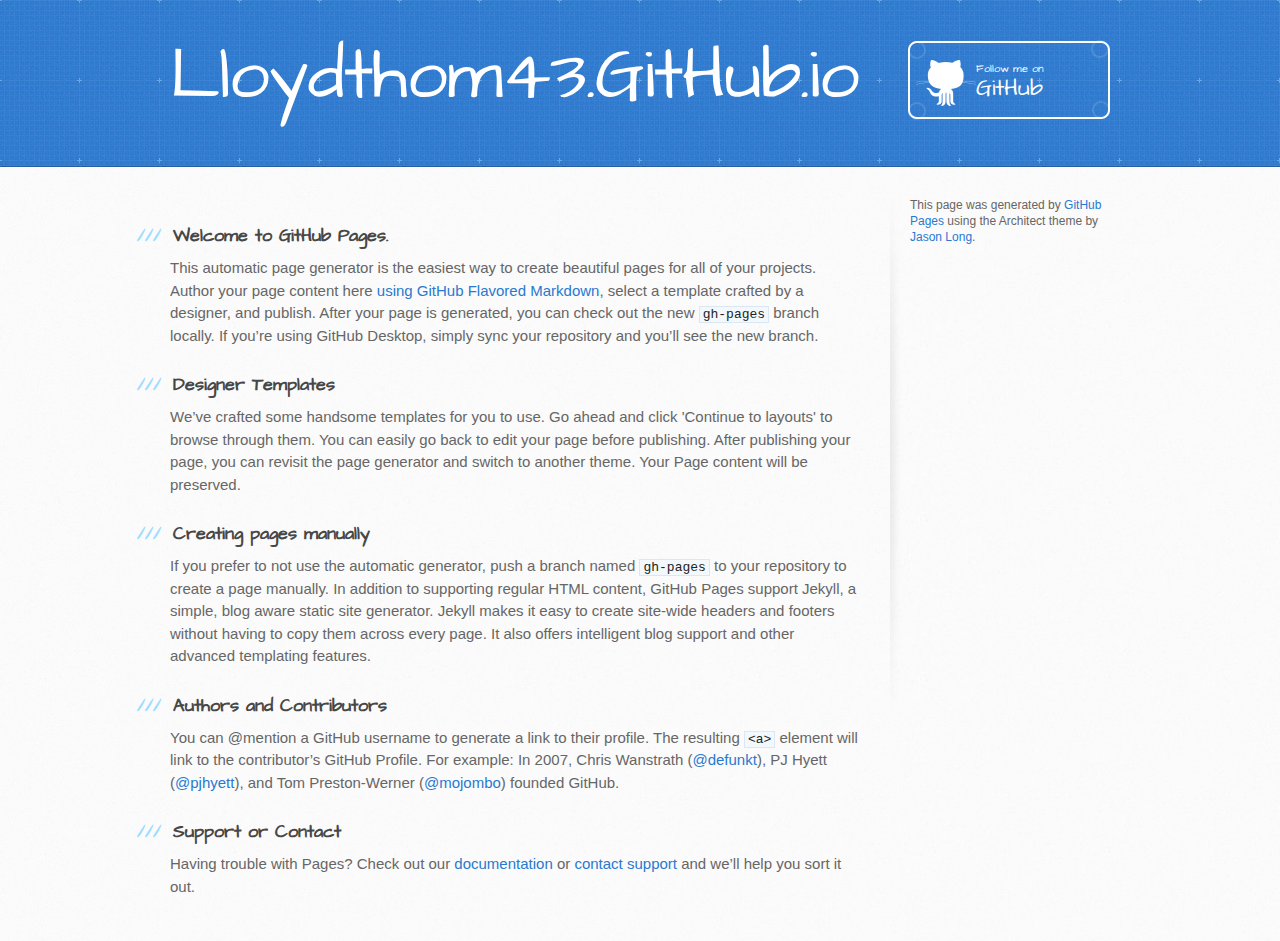
==== index.html @ 2e0f8d32 "Replace master branch with page content via GitHub" ====
<!DOCTYPE html>
<html>
  <head>
    <meta charset='utf-8'>
    <meta http-equiv="X-UA-Compatible" content="chrome=1">
    <meta name="viewport" content="width=device-width, initial-scale=1, maximum-scale=1">
    <link href='https://fonts.googleapis.com/css?family=Architects+Daughter' rel='stylesheet' type='text/css'>
    <link rel="stylesheet" type="text/css" href="stylesheets/stylesheet.css" media="screen">
    <link rel="stylesheet" type="text/css" href="stylesheets/github-light.css" media="screen">
    <link rel="stylesheet" type="text/css" href="stylesheets/print.css" media="print">

    <!--[if lt IE 9]>
    <script src="//html5shiv.googlecode.com/svn/trunk/html5.js"></script>
    <![endif]-->

    <title>Lloydthom43.GitHub.io by LloydThom43</title>
  </head>

  <body>
    <header>
      <div class="inner">
        <h1>Lloydthom43.GitHub.io</h1>
        <h2></h2>
        <a href="https://github.com/LloydThom43" class="button"><small>Follow me on</small> GitHub</a>
      </div>
    </header>

    <div id="content-wrapper">
      <div class="inner clearfix">
        <section id="main-content">
          <h3>
<a id="welcome-to-github-pages" class="anchor" href="#welcome-to-github-pages" aria-hidden="true"><span aria-hidden="true" class="octicon octicon-link"></span></a>Welcome to GitHub Pages.</h3>

<p>This automatic page generator is the easiest way to create beautiful pages for all of your projects. Author your page content here <a href="https://guides.github.com/features/mastering-markdown/">using GitHub Flavored Markdown</a>, select a template crafted by a designer, and publish. After your page is generated, you can check out the new <code>gh-pages</code> branch locally. If you’re using GitHub Desktop, simply sync your repository and you’ll see the new branch.</p>

<h3>
<a id="designer-templates" class="anchor" href="#designer-templates" aria-hidden="true"><span aria-hidden="true" class="octicon octicon-link"></span></a>Designer Templates</h3>

<p>We’ve crafted some handsome templates for you to use. Go ahead and click 'Continue to layouts' to browse through them. You can easily go back to edit your page before publishing. After publishing your page, you can revisit the page generator and switch to another theme. Your Page content will be preserved.</p>

<h3>
<a id="creating-pages-manually" class="anchor" href="#creating-pages-manually" aria-hidden="true"><span aria-hidden="true" class="octicon octicon-link"></span></a>Creating pages manually</h3>

<p>If you prefer to not use the automatic generator, push a branch named <code>gh-pages</code> to your repository to create a page manually. In addition to supporting regular HTML content, GitHub Pages support Jekyll, a simple, blog aware static site generator. Jekyll makes it easy to create site-wide headers and footers without having to copy them across every page. It also offers intelligent blog support and other advanced templating features.</p>

<h3>
<a id="authors-and-contributors" class="anchor" href="#authors-and-contributors" aria-hidden="true"><span aria-hidden="true" class="octicon octicon-link"></span></a>Authors and Contributors</h3>

<p>You can @mention a GitHub username to generate a link to their profile. The resulting <code>&lt;a&gt;</code> element will link to the contributor’s GitHub Profile. For example: In 2007, Chris Wanstrath (<a href="https://github.com/defunkt" class="user-mention">@defunkt</a>), PJ Hyett (<a href="https://github.com/pjhyett" class="user-mention">@pjhyett</a>), and Tom Preston-Werner (<a href="https://github.com/mojombo" class="user-mention">@mojombo</a>) founded GitHub.</p>

<h3>
<a id="support-or-contact" class="anchor" href="#support-or-contact" aria-hidden="true"><span aria-hidden="true" class="octicon octicon-link"></span></a>Support or Contact</h3>

<p>Having trouble with Pages? Check out our <a href="https://help.github.com/pages">documentation</a> or <a href="https://github.com/contact">contact support</a> and we’ll help you sort it out.</p>
        </section>

        <aside id="sidebar">


          <p>This page was generated by <a href="https://pages.github.com">GitHub Pages</a> using the Architect theme by <a href="https://twitter.com/jasonlong">Jason Long</a>.</p>
        </aside>
      </div>
    </div>

  
  </body>
</html>
---- stylesheets/stylesheet.css ----
/*! normalize.css v3.0.2 | MIT License | git.io/normalize */

/**
 * 1. Set default font family to sans-serif.
 * 2. Prevent iOS text size adjust after orientation change, without disabling
 *    user zoom.
 */

html {
  font-family: sans-serif; /* 1 */
  -webkit-text-size-adjust: 100%; /* 2 */
  -ms-text-size-adjust: 100%; /* 2 */
}

/**
 * Remove default margin.
 */

body {
  margin: 0;
}

/* HTML5 display definitions
   ========================================================================== */

/**
 * Correct `block` display not defined for any HTML5 element in IE 8/9.
 * Correct `block` display not defined for `details` or `summary` in IE 10/11
 * and Firefox.
 * Correct `block` display not defined for `main` in IE 11.
 */

article,
aside,
details,
figcaption,
figure,
footer,
header,
hgroup,
main,
menu,
nav,
section,
summary {
  display: block;
}

/**
 * 1. Correct `inline-block` display not defined in IE 8/9.
 * 2. Normalize vertical alignment of `progress` in Chrome, Firefox, and Opera.
 */

audio,
canvas,
progress,
video {
  display: inline-block; /* 1 */
  vertical-align: baseline; /* 2 */
}

/**
 * Prevent modern browsers from displaying `audio` without controls.
 * Remove excess height in iOS 5 devices.
 */

audio:not([controls]) {
  display: none;
  height: 0;
}

/**
 * Address `[hidden]` styling not present in IE 8/9/10.
 * Hide the `template` element in IE 8/9/11, Safari, and Firefox < 22.
 */

[hidden],
template {
  display: none;
}

/* Links
   ========================================================================== */

/**
 * Remove the gray background color from active links in IE 10.
 */

a {
  background-color: transparent;
}

/**
 * Improve readability when focused and also mouse hovered in all browsers.
 */

a:active,
a:hover {
  outline: 0;
}

/* Text-level semantics
   ========================================================================== */

/**
 * Address styling not present in IE 8/9/10/11, Safari, and Chrome.
 */

abbr[title] {
  border-bottom: 1px dotted;
}

/**
 * Address style set to `bolder` in Firefox 4+, Safari, and Chrome.
 */

b,
strong {
  font-weight: bold;
}

/**
 * Address styling not present in Safari and Chrome.
 */

dfn {
  font-style: italic;
}

/**
 * Address variable `h1` font-size and margin within `section` and `article`
 * contexts in Firefox 4+, Safari, and Chrome.
 */

h1 {
  margin: 0.67em 0;
  font-size: 2em;
}

/**
 * Address styling not present in IE 8/9.
 */

mark {
  color: #000;
  background: #ff0;
}

/**
 * Address inconsistent and variable font size in all browsers.
 */

small {
  font-size: 80%;
}

/**
 * Prevent `sub` and `sup` affecting `line-height` in all browsers.
 */

sub,
sup {
  position: relative;
  font-size: 75%;
  line-height: 0;
  vertical-align: baseline;
}

sup {
  top: -0.5em;
}

sub {
  bottom: -0.25em;
}

/* Embedded content
   ========================================================================== */

/**
 * Remove border when inside `a` element in IE 8/9/10.
 */

img {
  border: 0;
}

/**
 * Correct overflow not hidden in IE 9/10/11.
 */

svg:not(:root) {
  overflow: hidden;
}

/* Grouping content
   ========================================================================== */

/**
 * Address margin not present in IE 8/9 and Safari.
 */

figure {
  margin: 1em 40px;
}

/**
 * Address differences between Firefox and other browsers.
 */

hr {
  height: 0;
  -moz-box-sizing: content-box;
  box-sizing: content-box;
}

/**
 * Contain overflow in all browsers.
 */

pre {
  overflow: auto;
}

/**
 * Address odd `em`-unit font size rendering in all browsers.
 */

code,
kbd,
pre,
samp {
  font-family: monospace, monospace;
  font-size: 1em;
}

/* Forms
   ========================================================================== */

/**
 * Known limitation: by default, Chrome and Safari on OS X allow very limited
 * styling of `select`, unless a `border` property is set.
 */

/**
 * 1. Correct color not being inherited.
 *    Known issue: affects color of disabled elements.
 * 2. Correct font properties not being inherited.
 * 3. Address margins set differently in Firefox 4+, Safari, and Chrome.
 */

button,
input,
optgroup,
select,
textarea {
  margin: 0; /* 3 */
  font: inherit; /* 2 */
  color: inherit; /* 1 */
}

/**
 * Address `overflow` set to `hidden` in IE 8/9/10/11.
 */

button {
  overflow: visible;
}

/**
 * Address inconsistent `text-transform` inheritance for `button` and `select`.
 * All other form control elements do not inherit `text-transform` values.
 * Correct `button` style inheritance in Firefox, IE 8/9/10/11, and Opera.
 * Correct `select` style inheritance in Firefox.
 */

button,
select {
  text-transform: none;
}

/**
 * 1. Avoid the WebKit bug in Android 4.0.* where (2) destroys native `audio`
 *    and `video` controls.
 * 2. Correct inability to style clickable `input` types in iOS.
 * 3. Improve usability and consistency of cursor style between image-type
 *    `input` and others.
 */

button,
html input[type="button"], /* 1 */
input[type="reset"],
input[type="submit"] {
  -webkit-appearance: button; /* 2 */
  cursor: pointer; /* 3 */
}

/**
 * Re-set default cursor for disabled elements.
 */

button[disabled],
html input[disabled] {
  cursor: default;
}

/**
 * Remove inner padding and border in Firefox 4+.
 */

button::-moz-focus-inner,
input::-moz-focus-inner {
  padding: 0;
  border: 0;
}

/**
 * Address Firefox 4+ setting `line-height` on `input` using `!important` in
 * the UA stylesheet.
 */

input {
  line-height: normal;
}

/**
 * It's recommended that you don't attempt to style these elements.
 * Firefox's implementation doesn't respect box-sizing, padding, or width.
 *
 * 1. Address box sizing set to `content-box` in IE 8/9/10.
 * 2. Remove excess padding in IE 8/9/10.
 */

input[type="checkbox"],
input[type="radio"] {
  box-sizing: border-box; /* 1 */
  padding: 0; /* 2 */
}

/**
 * Fix the cursor style for Chrome's increment/decrement buttons. For certain
 * `font-size` values of the `input`, it causes the cursor style of the
 * decrement button to change from `default` to `text`.
 */

input[type="number"]::-webkit-inner-spin-button,
input[type="number"]::-webkit-outer-spin-button {
  height: auto;
}

/**
 * 1. Address `appearance` set to `searchfield` in Safari and Chrome.
 * 2. Address `box-sizing` set to `border-box` in Safari and Chrome
 *    (include `-moz` to future-proof).
 */

input[type="search"] {
  -webkit-box-sizing: content-box; /* 2 */
  -moz-box-sizing: content-box;
  box-sizing: content-box;
  -webkit-appearance: textfield; /* 1 */
}

/**
 * Remove inner padding and search cancel button in Safari and Chrome on OS X.
 * Safari (but not Chrome) clips the cancel button when the search input has
 * padding (and `textfield` appearance).
 */

input[type="search"]::-webkit-search-cancel-button,
input[type="search"]::-webkit-search-decoration {
  -webkit-appearance: none;
}

/**
 * Define consistent border, margin, and padding.
 */

fieldset {
  padding: 0.35em 0.625em 0.75em;
  margin: 0 2px;
  border: 1px solid #c0c0c0;
}

/**
 * 1. Correct `color` not being inherited in IE 8/9/10/11.
 * 2. Remove padding so people aren't caught out if they zero out fieldsets.
 */

legend {
  padding: 0; /* 2 */
  border: 0; /* 1 */
}

/**
 * Remove default vertical scrollbar in IE 8/9/10/11.
 */

textarea {
  overflow: auto;
}

/**
 * Don't inherit the `font-weight` (applied by a rule above).
 * NOTE: the default cannot safely be changed in Chrome and Safari on OS X.
 */

optgroup {
  font-weight: bold;
}

/* Tables
   ========================================================================== */

/**
 * Remove most spacing between table cells.
 */

table {
  border-spacing: 0;
  border-collapse: collapse;
}

td,
th {
  padding: 0;
}

/* LAYOUT STYLES */
body {
  font-family: 'Helvetica Neue', Helvetica, Arial, serif;
  font-size: 15px;
  font-weight: 400;
  line-height: 1.5;
  color: #666;
  background: #fafafa url(../images/body-bg.jpg) 0 0 repeat;
}

p {
  margin-top: 0;
}

a {
  color: #2879d0;
}
a:hover {
  color: #2268b2;
}

header {
  padding-top: 40px;
  padding-bottom: 40px;
  font-family: 'Architects Daughter', 'Helvetica Neue', Helvetica, Arial, serif;
  background: #2e7bcf url(../images/header-bg.jpg) 0 0 repeat-x;
  border-bottom: solid 1px #275da1;
}

header h1 {
  width: 540px;
  margin-top: 0;
  margin-bottom: 0.2em;
  font-size: 72px;
  font-weight: normal;
  line-height: 1;
  color: #fff;
  letter-spacing: -1px;
}

header h2 {
  width: 540px;
  margin-top: 0;
  margin-bottom: 0;
  font-size: 26px;
  font-weight: normal;
  line-height: 1.3;
  color: #9ddcff;
  letter-spacing: 0;
}

.inner {
  position: relative;
  width: 940px;
  margin: 0 auto;
}

#content-wrapper {
  padding-top: 30px;
  border-top: solid 1px #fff;
}

#main-content {
  float: left;
  width: 690px;
}

#main-content img {
  max-width: 100%;
}

aside#sidebar {
  float: right;
  width: 200px;
  min-height: 504px;
  padding-left: 20px;
  font-size: 12px;
  line-height: 1.3;
  background: transparent url(../images/sidebar-bg.jpg) 0 0 no-repeat;
}

aside#sidebar p.repo-owner,
aside#sidebar p.repo-owner a {
  font-weight: bold;
}

#downloads {
  margin-bottom: 40px;
}

a.button {
  width: 134px;
  height: 58px;
  padding-top: 22px;
  padding-left: 68px;
  font-family: 'Architects Daughter', 'Helvetica Neue', Helvetica, Arial, serif;
  font-size: 23px;
  line-height: 1.2;
  color: #fff;
}
a.button small {
  display: block;
  font-size: 11px;
}
header a.button {
  position: absolute;
  top: 0;
  right: 0;
  background: transparent url(../images/github-button.png) 0 0 no-repeat;
}
aside a.button {
  display: block;
  width: 138px;
  padding-left: 64px;
  margin-bottom: 20px;
  font-size: 21px;
  background: transparent url(../images/download-button.png) 0 0 no-repeat;
}

code, pre {
  margin-bottom: 30px;
  font-family: Monaco, "Bitstream Vera Sans Mono", "Lucida Console", Terminal, monospace;
  font-size: 13px;
  color: #222;
}

code {
  padding: 0 3px;
  background-color: #f2f8fc;
  border: solid 1px #dbe7f3;
}

pre {
  padding: 20px;
  overflow: auto;
  text-shadow: none;
  background: #fff;
  border: solid 1px #f2f2f2;
}
pre code {
  padding: 0;
  color: #2879d0;
  background-color: #fff;
  border: none;
}

ul, ol, dl {
  margin-bottom: 20px;
}


/* COMMON STYLES */

hr {
  height: 0;
  margin-top: 1em;
  margin-bottom: 1em;
  border: 0;
  border-top: solid 1px #ddd;
}

table {
  width: 100%;
  border: 1px solid #ebebeb;
}

th {
  font-weight: 500;
}

td {
  font-weight: 300;
  text-align: center;
  border: 1px solid #ebebeb;
}

form {
  padding: 20px;
  background: #f2f2f2;

}


/* GENERAL ELEMENT TYPE STYLES */

#main-content h1 {
  margin-top: 0;
  margin-bottom: 0;
  font-family: 'Architects Daughter', 'Helvetica Neue', Helvetica, Arial, serif;
  font-size: 2.8em;
  font-weight: normal;
  color: #474747;
  text-indent: 6px;
  letter-spacing: -1px;
}

#main-content h1:before {
  padding-right: 0.3em;
  margin-left: -0.9em;
  color: #9ddcff;
  content: "/";
}

#main-content h2 {
  margin-bottom: 8px;
  font-family: 'Architects Daughter', 'Helvetica Neue', Helvetica, Arial, serif;
  font-size: 22px;
  font-weight: bold;
  color: #474747;
  text-indent: 4px;
}
#main-content h2:before {
  padding-right: 0.3em;
  margin-left: -1.5em;
  content: "//";
  color: #9ddcff;
}

#main-content h3 {
  margin-top: 24px;
  margin-bottom: 8px;
  font-family: 'Architects Daughter', 'Helvetica Neue', Helvetica, Arial, serif;
  font-size: 18px;
  font-weight: bold;
  color: #474747;
  text-indent: 3px;
}

#main-content h3:before {
  padding-right: 0.3em;
  margin-left: -2em;
  content: "///";
  color: #9ddcff;
}

#main-content h4 {
  margin-bottom: 8px;
  font-family: 'Architects Daughter', 'Helvetica Neue', Helvetica, Arial, serif;
  font-size: 15px;
  font-weight: bold;
  color: #474747;
  text-indent: 3px;
}

h4:before {
  padding-right: 0.3em;
  margin-left: -2.8em;
  content: "////";
  color: #9ddcff;
}

#main-content h5 {
  margin-bottom: 8px;
  font-family: 'Architects Daughter', 'Helvetica Neue', Helvetica, Arial, serif;
  font-size: 14px;
  color: #474747;
  text-indent: 3px;
}
h5:before {
  padding-right: 0.3em;
  margin-left: -3.2em;
  content: "/////";
  color: #9ddcff;
}

#main-content h6 {
  margin-bottom: 8px;
  font-family: 'Architects Daughter', 'Helvetica Neue', Helvetica, Arial, serif;
  font-size: .8em;
  color: #474747;
  text-indent: 3px;
}
h6:before {
  padding-right: 0.3em;
  margin-left: -3.7em;
  content: "//////";
  color: #9ddcff;
}

p {
  margin-bottom: 20px;
}

a {
  text-decoration: none;
}

p a {
  font-weight: 400;
}

blockquote {
  padding: 0 0 0 30px;
  margin-bottom: 20px;
  font-size: 1.6em;
  border-left: 10px solid #e9e9e9;
}

ul {
  list-style-position: inside;
  list-style: disc;
  padding-left: 20px;
}

ol {
  list-style-position: inside;
  list-style: decimal;
  padding-left: 3px;
}

dl dd {
  font-style: italic;
  font-weight: 100;
}

footer {
  padding-top: 20px;
  padding-bottom: 30px;
  margin-top: 40px;
  font-size: 13px;
  color: #aaa;
  background: transparent url('../images/hr.png') 0 0 no-repeat;
}

footer a {
  color: #666;
}
footer a:hover {
  color: #444;
}

/* MISC */
.clearfix:after {
  display: block;
  height: 0;
  clear: both;
  visibility: hidden;
  content: '.';
}

.clearfix {display: inline-block;}
* html .clearfix {height: 1%;}
.clearfix {display: block;}

/* #Media Queries
================================================== */

/* Smaller than standard 960 (devices and browsers) */
@media only screen and (max-width: 959px) { }

/* Tablet Portrait size to standard 960 (devices and browsers) */
@media only screen and (min-width: 768px) and (max-width: 959px) {
  .inner {
    width: 740px;
  }
  header h1, header h2 {
    width: 340px;
  }
  header h1 {
    font-size: 60px;
  }
  header h2 {
    font-size: 30px;
  }
  #main-content {
    width: 490px;
  }
  #main-content h1:before,
  #main-content h2:before,
  #main-content h3:before,
  #main-content h4:before,
  #main-content h5:before,
  #main-content h6:before {
    padding-right: 0;
    margin-left: 0;
    content: none;
  }
}

/* All Mobile Sizes (devices and browser) */
@media only screen and (max-width: 767px) {
  .inner {
    width: 93%;
  }
  header {
    padding: 20px 0;
  }
  header .inner {
    position: relative;
  }
  header h1, header h2 {
    width: 100%;
  }
  header h1 {
    font-size: 48px;
  }
  header h2 {
    font-size: 24px;
  }
  header a.button {
    position: relative;
    display: inline-block;
    width: auto;
    height: auto;
    padding: 5px 10px;
    margin-top: 15px;
    font-size: 13px;
    line-height: 1;
    color: #2879d0;
    text-align: center;
    background-color: #9ddcff;
    background-image: none;
    border-radius: 5px;
    -moz-border-radius: 5px;
    -webkit-border-radius: 5px;
  }
  header a.button small {
    display: inline;
    font-size: 13px;
  }
  #main-content,
  aside#sidebar {
    float: none;
    width: 100% ! important;
  }
  aside#sidebar {
    min-height: 0;
    padding: 20px 0;
    margin-top: 20px;
    background-image: none;
    border-top: solid 1px #ddd;
  }
  aside#sidebar a.button {
    display: none;
  }
  #main-content h1:before,
  #main-content h2:before,
  #main-content h3:before,
  #main-content h4:before,
  #main-content h5:before,
  #main-content h6:before {
    padding-right: 0;
    margin-left: 0;
    content: none;
  }
}

/* Mobile Landscape Size to Tablet Portrait (devices and browsers) */
@media only screen and (min-width: 480px) and (max-width: 767px) { }

/* Mobile Portrait Size to Mobile Landscape Size (devices and browsers) */
@media only screen and (max-width: 479px) { }
---- stylesheets/github-light.css ----
/*
The MIT License (MIT)

Copyright (c) 2016 GitHub, Inc.

Permission is hereby granted, free of charge, to any person obtaining a copy
of this software and associated documentation files (the "Software"), to deal
in the Software without restriction, including without limitation the rights
to use, copy, modify, merge, publish, distribute, sublicense, and/or sell
copies of the Software, and to permit persons to whom the Software is
furnished to do so, subject to the following conditions:

The above copyright notice and this permission notice shall be included in all
copies or substantial portions of the Software.

THE SOFTWARE IS PROVIDED "AS IS", WITHOUT WARRANTY OF ANY KIND, EXPRESS OR
IMPLIED, INCLUDING BUT NOT LIMITED TO THE WARRANTIES OF MERCHANTABILITY,
FITNESS FOR A PARTICULAR PURPOSE AND NONINFRINGEMENT. IN NO EVENT SHALL THE
AUTHORS OR COPYRIGHT HOLDERS BE LIABLE FOR ANY CLAIM, DAMAGES OR OTHER
LIABILITY, WHETHER IN AN ACTION OF CONTRACT, TORT OR OTHERWISE, ARISING FROM,
OUT OF OR IN CONNECTION WITH THE SOFTWARE OR THE USE OR OTHER DEALINGS IN THE
SOFTWARE.

*/

.pl-c /* comment */ {
  color: #969896;
}

.pl-c1 /* constant, variable.other.constant, support, meta.property-name, support.constant, support.variable, meta.module-reference, markup.raw, meta.diff.header */,
.pl-s .pl-v /* string variable */ {
  color: #0086b3;
}

.pl-e /* entity */,
.pl-en /* entity.name */ {
  color: #795da3;
}

.pl-smi /* variable.parameter.function, storage.modifier.package, storage.modifier.import, storage.type.java, variable.other */,
.pl-s .pl-s1 /* string source */ {
  color: #333;
}

.pl-ent /* entity.name.tag */ {
  color: #63a35c;
}

.pl-k /* keyword, storage, storage.type */ {
  color: #a71d5d;
}

.pl-s /* string */,
.pl-pds /* punctuation.definition.string, string.regexp.character-class */,
.pl-s .pl-pse .pl-s1 /* string punctuation.section.embedded source */,
.pl-sr /* string.regexp */,
.pl-sr .pl-cce /* string.regexp constant.character.escape */,
.pl-sr .pl-sre /* string.regexp source.ruby.embedded */,
.pl-sr .pl-sra /* string.regexp string.regexp.arbitrary-repitition */ {
  color: #183691;
}

.pl-v /* variable */ {
  color: #ed6a43;
}

.pl-id /* invalid.deprecated */ {
  color: #b52a1d;
}

.pl-ii /* invalid.illegal */ {
  color: #f8f8f8;
  background-color: #b52a1d;
}

.pl-sr .pl-cce /* string.regexp constant.character.escape */ {
  font-weight: bold;
  color: #63a35c;
}

.pl-ml /* markup.list */ {
  color: #693a17;
}

.pl-mh /* markup.heading */,
.pl-mh .pl-en /* markup.heading entity.name */,
.pl-ms /* meta.separator */ {
  font-weight: bold;
  color: #1d3e81;
}

.pl-mq /* markup.quote */ {
  color: #008080;
}

.pl-mi /* markup.italic */ {
  font-style: italic;
  color: #333;
}

.pl-mb /* markup.bold */ {
  font-weight: bold;
  color: #333;
}

.pl-md /* markup.deleted, meta.diff.header.from-file */ {
  color: #bd2c00;
  background-color: #ffecec;
}

.pl-mi1 /* markup.inserted, meta.diff.header.to-file */ {
  color: #55a532;
  background-color: #eaffea;
}

.pl-mdr /* meta.diff.range */ {
  font-weight: bold;
  color: #795da3;
}

.pl-mo /* meta.output */ {
  color: #1d3e81;
}
---- stylesheets/print.css ----
html, body, div, span, applet, object, iframe,
h1, h2, h3, h4, h5, h6, p, blockquote, pre,
a, abbr, acronym, address, big, cite, code,
del, dfn, em, img, ins, kbd, q, s, samp,
small, strike, strong, sub, sup, tt, var,
b, u, i, center,
dl, dt, dd, ol, ul, li,
fieldset, form, label, legend,
table, caption, tbody, tfoot, thead, tr, th, td,
article, aside, canvas, details, embed,
figure, figcaption, footer, header, hgroup,
menu, nav, output, ruby, section, summary,
time, mark, audio, video {
  padding: 0;
  margin: 0;
  font: inherit;
  font-size: 100%;
  vertical-align: baseline;
  border: 0;
}
/* HTML5 display-role reset for older browsers */
article, aside, details, figcaption, figure,
footer, header, hgroup, menu, nav, section {
  display: block;
}
body {
  line-height: 1;
}
ol, ul {
  list-style: none;
}
blockquote, q {
  quotes: none;
}
blockquote:before, blockquote:after,
q:before, q:after {
  content: '';
  content: none;
}
table {
  border-spacing: 0;
  border-collapse: collapse;
}
body {
  font-family: 'Helvetica Neue', Helvetica, Arial, serif;
  font-size: 13px;
  line-height: 1.5;
  color: #000;
}

a {
  font-weight: bold;
  color: #d5000d;
}

header {
  padding-top: 35px;
  padding-bottom: 10px;
}

header h1 {
  font-size: 48px;
  font-weight: bold;
  line-height: 1.2;
  color: #303030;
  letter-spacing: -1px;
}

header h2 {
  font-size: 24px;
  font-weight: normal;
  line-height: 1.3;
  color: #aaa;
  letter-spacing: -1px;
}
#downloads {
  display: none;
}
#main_content {
  padding-top: 20px;
}

code, pre {
  margin-bottom: 30px;
  font-family: Monaco, "Bitstream Vera Sans Mono", "Lucida Console", Terminal;
  font-size: 12px;
  color: #222;
}

code {
  padding: 0 3px;
}

pre {
  padding: 20px;
  overflow: auto;
  border: solid 1px #ddd;
}
pre code {
  padding: 0;
}

ul, ol, dl {
  margin-bottom: 20px;
}


/* COMMON STYLES */

table {
  width: 100%;
  border: 1px solid #ebebeb;
}

th {
  font-weight: 500;
}

td {
  font-weight: 300;
  text-align: center;
  border: 1px solid #ebebeb;
}

form {
  padding: 20px;
  background: #f2f2f2;

}


/* GENERAL ELEMENT TYPE STYLES */

h1 {
  font-size: 2.8em;
}

h2 {
  margin-bottom: 8px;
  font-size: 22px;
  font-weight: bold;
  color: #303030;
}

h3 {
  margin-bottom: 8px;
  font-size: 18px;
  font-weight: bold;
  color: #d5000d;
}

h4 {
  font-size: 16px;
  font-weight: bold;
  color: #303030;
}

h5 {
  font-size: 1em;
  color: #303030;
}

h6 {
  font-size: .8em;
  color: #303030;
}

p {
  margin-bottom: 20px;
  font-weight: 300;
}

a {
  text-decoration: none;
}

p a {
  font-weight: 400;
}

blockquote {
  padding: 0 0 0 30px;
  margin-bottom: 20px;
  font-size: 1.6em;
  border-left: 10px solid #e9e9e9;
}

ul li {
  padding-left: 20px;
  list-style-position: inside;
  list-style: disc;
}

ol li {
  padding-left: 3px;
  list-style-position: inside;
  list-style: decimal;
}

dl dd {
  font-style: italic;
  font-weight: 100;
}

footer {
  padding-top: 20px;
  padding-bottom: 30px;
  margin-top: 40px;
  font-size: 13px;
  color: #aaa;
}

footer a {
  color: #666;
}

/* MISC */
.clearfix:after {
  display: block;
  height: 0;
  clear: both;
  visibility: hidden;
  content: '.';
}

.clearfix {display: inline-block;}
* html .clearfix {height: 1%;}
.clearfix {display: block;}
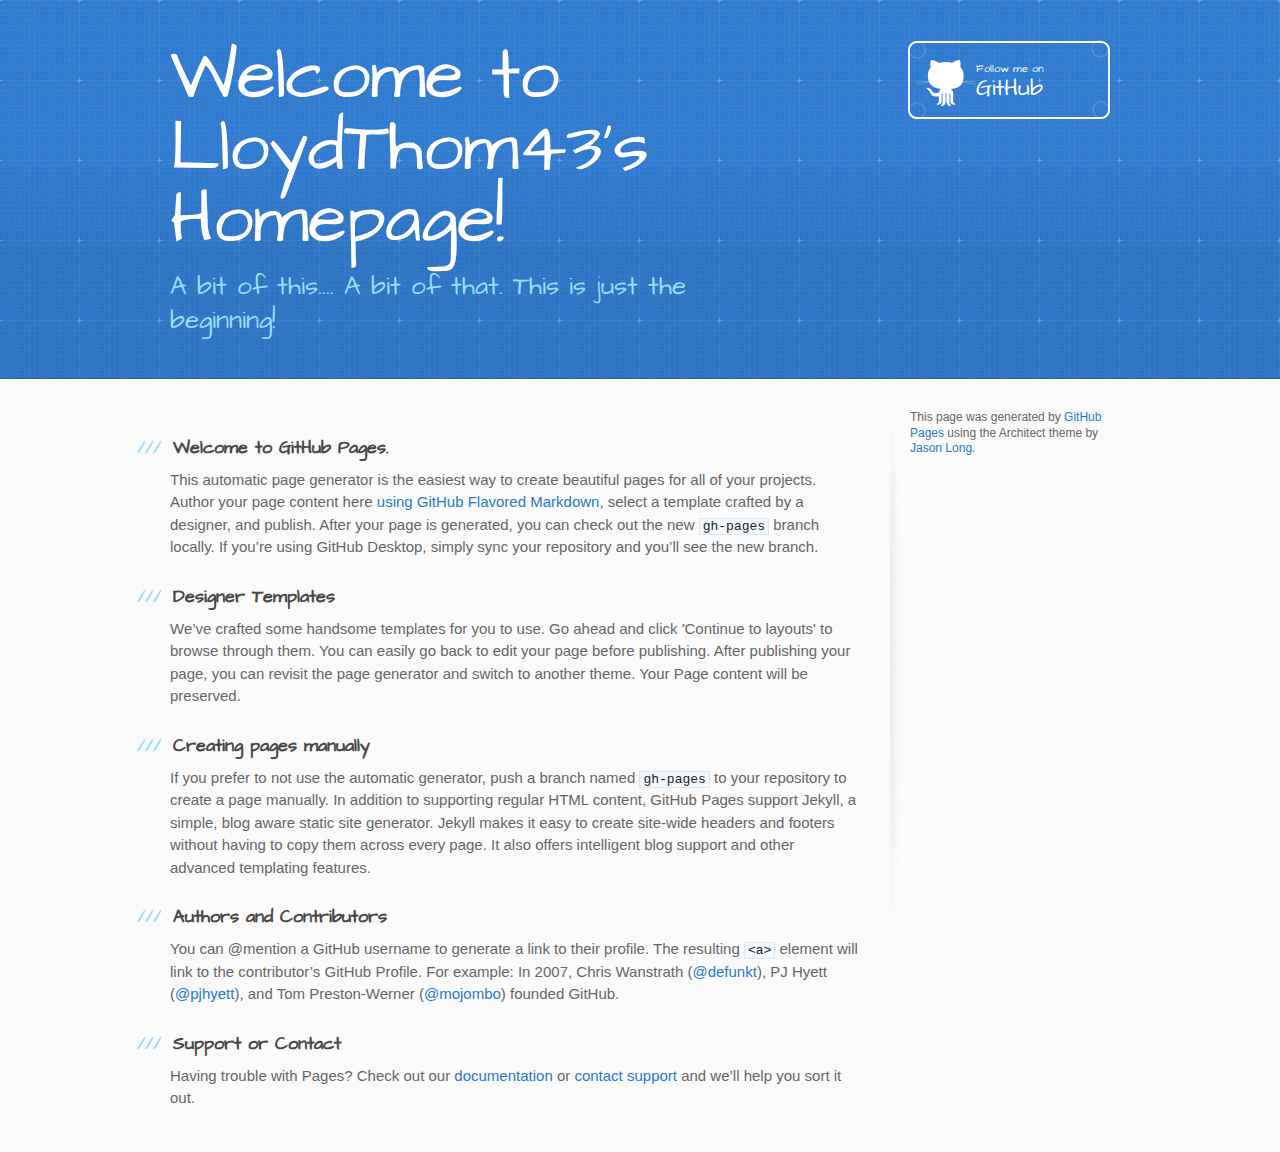
==== commit 830bd2d5: "Add friendlier name and tagline." ====
--- a/index.html
+++ b/index.html
@@ -13,14 +13,14 @@
     <script src="//html5shiv.googlecode.com/svn/trunk/html5.js"></script>
     <![endif]-->
 
-    <title>Lloydthom43.GitHub.io by LloydThom43</title>
+    <title>Welcome to LloydThom43's Homepage!</title>
   </head>
 
   <body>
     <header>
       <div class="inner">
-        <h1>Lloydthom43.GitHub.io</h1>
-        <h2></h2>
+        <h1 id="project_title">Welcome to LloydThom43's Homepage!</h1>
+        <h2 id="project_tagline">A bit of this.... A bit of that. This is just the beginning!</h2>
         <a href="https://github.com/LloydThom43" class="button"><small>Follow me on</small> GitHub</a>
       </div>
     </header>
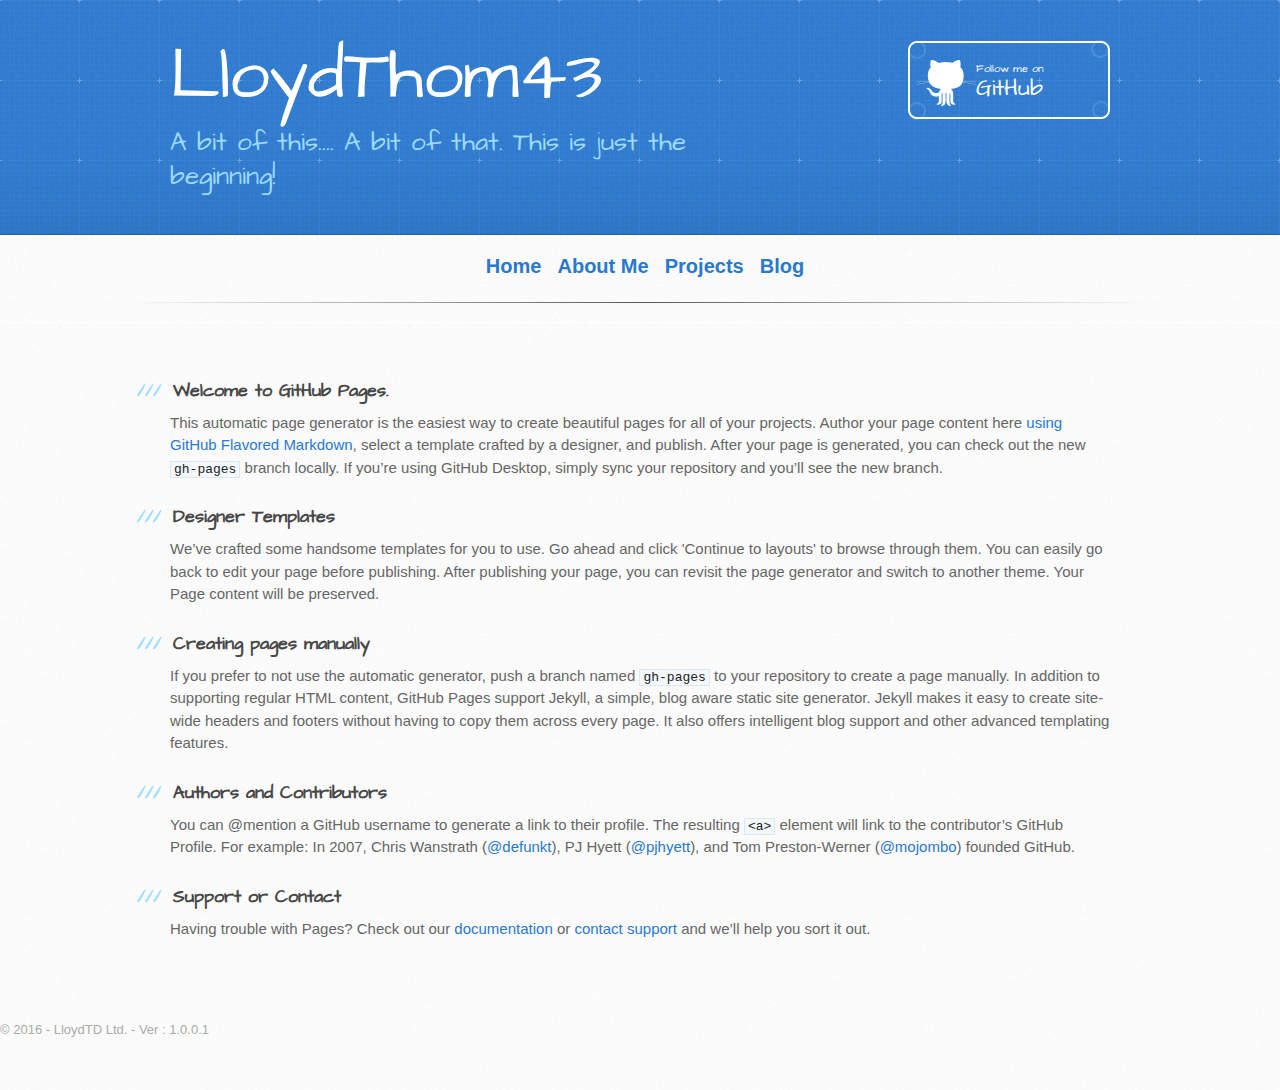
==== commit 66ee9c6d: "Done a few changes and added an extra page." ====
--- a/index.html
+++ b/index.html
@@ -8,6 +8,9 @@
     <link rel="stylesheet" type="text/css" href="stylesheets/stylesheet.css" media="screen">
     <link rel="stylesheet" type="text/css" href="stylesheets/github-light.css" media="screen">
     <link rel="stylesheet" type="text/css" href="stylesheets/print.css" media="print">
+    <script src="https://ajax.googleapis.com/ajax/libs/jquery/1.12.4/jquery.min.js"></script>
+    <script type="text/javascript" src="javascripts/main.js"></script>
+
 
     <!--[if lt IE 9]>
     <script src="//html5shiv.googlecode.com/svn/trunk/html5.js"></script>
@@ -19,12 +22,34 @@
   <body>
     <header>
       <div class="inner">
-        <h1 id="project_title">Welcome to LloydThom43's Homepage!</h1>
+        <h1 id="project_title">LloydThom43</h1>
         <h2 id="project_tagline">A bit of this.... A bit of that. This is just the beginning!</h2>
         <a href="https://github.com/LloydThom43" class="button"><small>Follow me on</small> GitHub</a>
-      </div>
+      </div>                
     </header>
+      
+      <nav>
+            <div class ="Banner-Menu">
+                <ul>
+                    <li>
+                        <a href="index.html">Home</a> 
+                    </li>
+                    <li>
+                        <a href="AboutMe.html">About Me</a> 
+                    </li>
+                    <li>
+                        <a id="Projects-Link" href="#">Projects</a>
+                    </li>
+                    <li>
+                        <a id="Blog-Link" href="#">Blog</a>
+                    </li>
+                    
+                </ul>
+            </div>
+        </nav>
 
+      <hr/>
+      
     <div id="content-wrapper">
       <div class="inner clearfix">
         <section id="main-content">
@@ -53,15 +78,16 @@
 
 <p>Having trouble with Pages? Check out our <a href="https://help.github.com/pages">documentation</a> or <a href="https://github.com/contact">contact support</a> and we’ll help you sort it out.</p>
         </section>
-
-        <aside id="sidebar">
-
-
-          <p>This page was generated by <a href="https://pages.github.com">GitHub Pages</a> using the Architect theme by <a href="https://twitter.com/jasonlong">Jason Long</a>.</p>
-        </aside>
+        
       </div>
-    </div>
-
+    </div>      
   
   </body>
-</html>
+    <footer>
+        <p>
+                © 2016
+                - LloydTD Ltd.
+                - Ver : 1.0.0.1
+        </p>
+    </footer>
+</html>--- a/stylesheets/stylesheet.css
+++ b/stylesheets/stylesheet.css
@@ -489,8 +489,9 @@
 }
 
 #main-content {
-  float: left;
-  width: 690px;
+/*  Body stuff here  */
+/*  float: left;*/
+/*  width: 690px;*/
 }
 
 #main-content img {
@@ -747,7 +748,7 @@
   margin-top: 40px;
   font-size: 13px;
   color: #aaa;
-  background: transparent url('../images/hr.png') 0 0 no-repeat;
+/*  background: transparent url('../images/hr.png') 0 0 no-repeat;*/
 }
 
 footer a {
@@ -879,3 +880,143 @@
 /* Mobile Portrait Size to Mobile Landscape Size (devices and browsers) */
 @media only screen and (max-width: 479px) { }
 
+.Banner-Menu ul {
+    text-align: center;
+}
+
+nav{
+    text-align: center;
+}
+.Banner-Menu li{
+    display: inline-block;
+    padding-right: 10px;
+    border: transparent 1px solid;
+}
+
+.Banner-Menu a{
+  font-family: 'Helvetica Neue', Helvetica, Arial, serif;
+  font-size: 20px;
+  font-weight: 600;
+  line-height: 1.5;
+}
+
+hr {
+    border: 0;
+    height: 2px;
+    margin:18px 0;
+    position:relative;
+    background: -moz-linear-gradient(left, rgba(0,0,0,0) 0%, rgba(0,0,0,0) 10%, rgba(0,0,0,0.65) 50%, rgba(0,0,0,0) 90%, rgba(0,0,0,0) 100%); /* FF3.6+ */
+    background: -webkit-gradient(linear, left top, right top, color-stop(0%,rgba(0,0,0,0)), color-stop(10%,rgba(0,0,0,0)), color-stop(50%,rgba(0,0,0,0.65)), color-stop(90%,rgba(0,0,0,0)), color-stop(100%,rgba(0,0,0,0))); /* Chrome,Safari4+ */
+    background: -webkit-linear-gradient(left, rgba(0,0,0,0) 0%,rgba(0,0,0,0) 10%,rgba(0,0,0,0.65) 50%,rgba(0,0,0,0) 90%,rgba(0,0,0,0) 100%); /* Chrome10+,Safari5.1+ */
+    background: -o-linear-gradient(left, rgba(0,0,0,0) 0%,rgba(0,0,0,0) 10%,rgba(0,0,0,0.65) 50%,rgba(0,0,0,0) 90%,rgba(0,0,0,0) 100%); /* Opera 11.10+ */
+    background: -ms-linear-gradient(left, rgba(0,0,0,0) 0%,rgba(0,0,0,0) 10%,rgba(0,0,0,0.65) 50%,rgba(0,0,0,0) 90%,rgba(0,0,0,0) 100%); /* IE10+ */
+    background: linear-gradient(left, rgba(0,0,0,0) 0%,rgba(0,0,0,0) 10%,rgba(0,0,0,0.65) 50%,rgba(0,0,0,0) 90%,rgba(0,0,0,0) 100%); /* W3C */
+    filter: progid:DXImageTransform.Microsoft.gradient( startColorstr='#00000000', endColorstr='#00000000',GradientType=1 ); /* IE6-9 */
+}
+
+hr:before {
+    content: "";
+    display: block;
+    border-top: solid 1px #f9f9f9;
+    width: 100%;
+    height: 1px;
+    position: absolute;
+    top: 50%;
+    z-index: 1;
+}
+
+#Me-Description img{
+    float: left;
+    padding-right: 10px;
+}
+
+#Me-Description h3{
+    margin-top: 0;
+}
+
+#Me-Description-Text{
+    width: 50%;
+    padding: 2px;
+}
+
+#Me-Description-Text p{
+    margin-left: 2px;
+}
+
+#Me-Description-Text h3::before{
+margin-left: 0px;
+}
+
+#Me-Job {
+    margin-left: 250px;
+    margin-top: 50px;
+    width: 75%;
+}
+
+#Me-Job img{
+    float: right;
+}
+
+#Me-Job h3{
+    margin-top: 0px;
+}
+
+#Me-Job h3::before{
+margin-left: 0px;
+}
+
+#Me-Job-Text{
+    width: 50%;
+    padding: 2px;
+    margin-left: 75px;
+}
+
+#Me-Plan{
+    margin-top: 50px;
+    width: 75%;
+}
+#Me-Plan-Text h3{
+    margin-top: 0px;
+}
+
+#Me-Plan img{
+    float: left;
+    padding-right: 10px;
+}
+
+#Me-Plan-Text{
+     width: 50%;
+    padding: 2px;
+    margin-left: 75px;
+}
+
+#Me-Plan-Text p{
+    margin-left: 2px;
+}
+
+#Me-Plan-Text h3::before{
+margin-left: 5px;
+}
+
+#Me-Goal {
+    margin-left: 250px;
+    margin-top: 50px;
+    width: 75%;
+}
+#Me-Goal h3{
+    margin-top: 0px;
+}
+
+#Me-Goal-Text h3::before{
+margin-left: 0px;
+}
+
+#Me-Goal img{
+    float: right;
+}
+
+#Me-Goal-Text{
+    width: 50%;
+    padding: 2px;
+    margin-left: 75px;
+}
